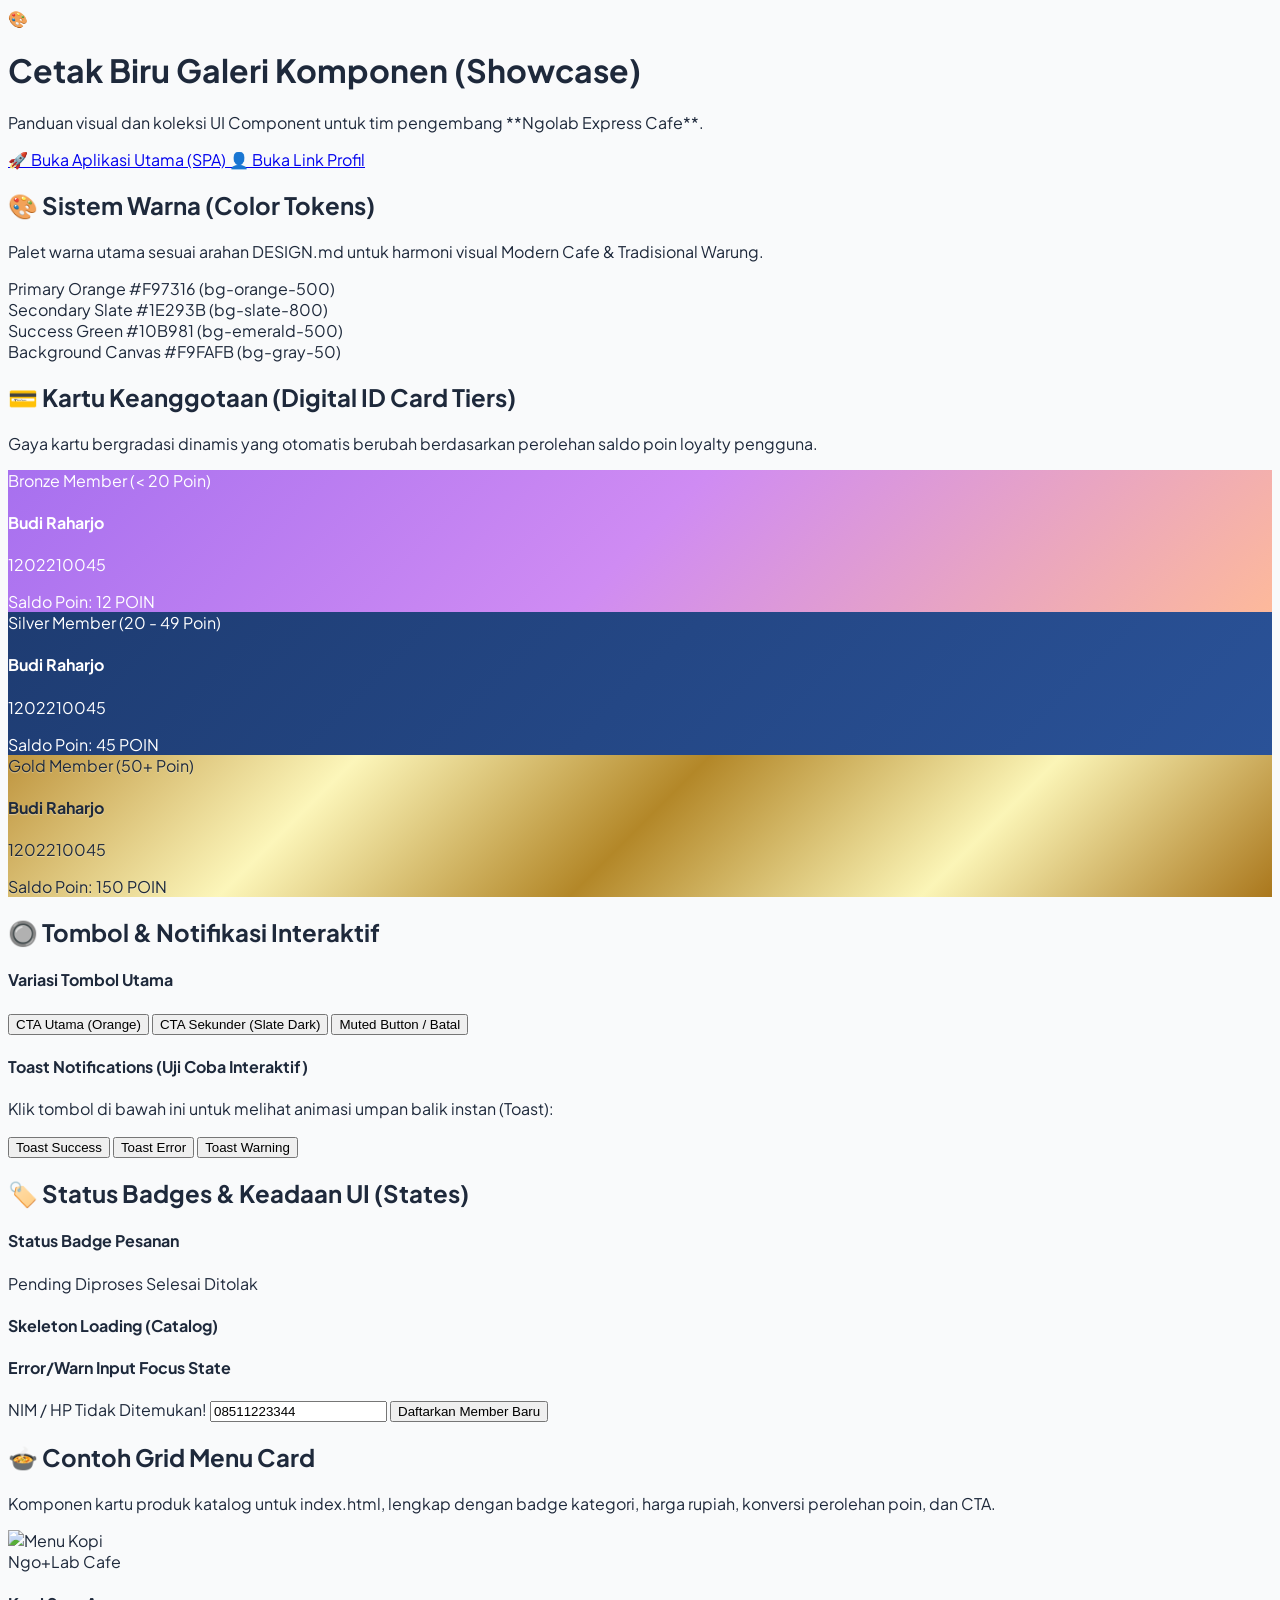
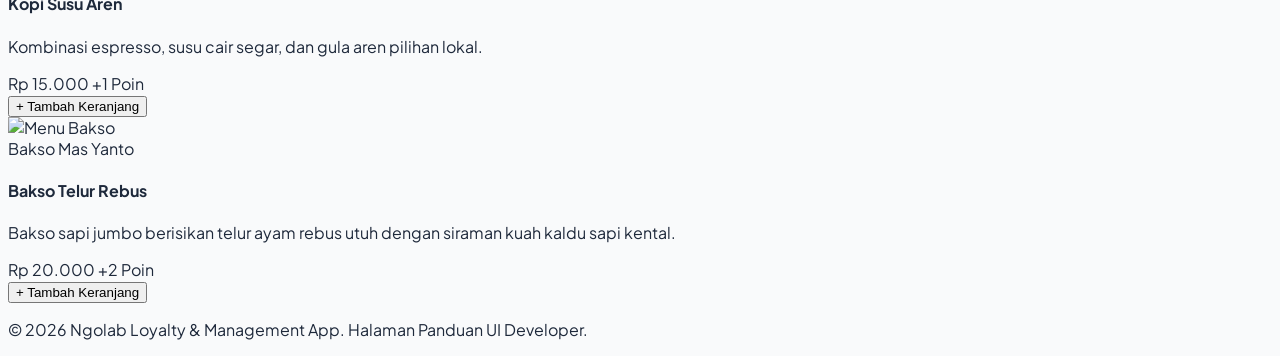
==== showcase.html @ 0a48be57 "Add files via upload Upload main folder and main file." ====
<!DOCTYPE html>
<html lang="id">
<head>
  <meta charset="UTF-8">
  <meta name="viewport" content="width=device-width, initial-scale=1.0">
  <title>Ngolab UI Component Showcase & Styleguide</title>
  
  <!-- Tailwind CSS CDN -->
  <script src="https://cdn.tailwindcss.com"></script>
  
  <!-- Custom Stylesheet -->
  <link rel="stylesheet" href="assets/css/style.css">
  
  <script>
    tailwind.config = {
      theme: {
        extend: {
          colors: {
            brand: {
              orange: '#F97316',
              slate: '#1E293B',
              bg: '#F9FAFB'
            }
          }
        }
      }
    }
  </script>
</head>
<body class="bg-gray-50 min-h-screen p-6 md:p-12">

  <!-- Toast Container -->
  <div id="toast-container" class="fixed top-4 right-4 z-50 flex flex-col items-end space-y-3"></div>

  <!-- Showcase Header -->
  <header class="max-w-6xl mx-auto mb-12 border-b border-gray-200 pb-6">
    <div class="flex items-center space-x-3">
      <span class="text-4xl">🎨</span>
      <div>
        <h1 class="text-3xl font-extrabold text-slate-800">Cetak Biru Galeri Komponen (Showcase)</h1>
        <p class="text-sm text-gray-500 mt-1">Panduan visual dan koleksi UI Component untuk tim pengembang **Ngolab Express Cafe**.</p>
      </div>
    </div>
    <div class="mt-6 flex flex-wrap gap-3">
      <a href="index.html" class="bg-orange-500 hover:bg-orange-600 text-white font-bold py-2 px-4 rounded-xl text-xs transition">
        🚀 Buka Aplikasi Utama (SPA)
      </a>
      <a href="profil.html" class="bg-slate-800 hover:bg-slate-900 text-white font-bold py-2 px-4 rounded-xl text-xs transition">
        👤 Buka Link Profil
      </a>
    </div>
  </header>

  <!-- Showcase Content Grid -->
  <main class="max-w-6xl mx-auto space-y-12">

    <!-- ================= SECTION 1: COLOR PALETTE ================= -->
    <section class="bg-white rounded-2xl p-6 shadow-sm border border-gray-100 space-y-4">
      <h2 class="text-xl font-bold text-slate-800 flex items-center space-x-2">
        <span class="text-base">🎨</span>
        <span>Sistem Warna (Color Tokens)</span>
      </h2>
      <p class="text-xs text-gray-400">Palet warna utama sesuai arahan DESIGN.md untuk harmoni visual Modern Cafe & Tradisional Warung.</p>
      
      <div class="grid grid-cols-2 md:grid-cols-4 gap-4">
        <div class="p-4 rounded-xl border border-gray-100 space-y-2">
          <div class="h-16 rounded-lg bg-orange-500 shadow-sm"></div>
          <span class="block text-xs font-bold text-slate-700">Primary Orange</span>
          <span class="block text-[10px] text-gray-400 font-mono">#F97316 (bg-orange-500)</span>
        </div>
        <div class="p-4 rounded-xl border border-gray-100 space-y-2">
          <div class="h-16 rounded-lg bg-slate-800 shadow-sm"></div>
          <span class="block text-xs font-bold text-slate-700">Secondary Slate</span>
          <span class="block text-[10px] text-gray-400 font-mono">#1E293B (bg-slate-800)</span>
        </div>
        <div class="p-4 rounded-xl border border-gray-100 space-y-2">
          <div class="h-16 rounded-lg bg-emerald-500 shadow-sm"></div>
          <span class="block text-xs font-bold text-slate-700">Success Green</span>
          <span class="block text-[10px] text-gray-400 font-mono">#10B981 (bg-emerald-500)</span>
        </div>
        <div class="p-4 rounded-xl border border-gray-100 space-y-2">
          <div class="h-16 rounded-lg bg-gray-50 border border-gray-200"></div>
          <span class="block text-xs font-bold text-slate-700">Background Canvas</span>
          <span class="block text-[10px] text-gray-400 font-mono">#F9FAFB (bg-gray-50)</span>
        </div>
      </div>
    </section>

    <!-- ================= SECTION 2: DIGITAL ID CARDS ================= -->
    <section class="bg-white rounded-2xl p-6 shadow-sm border border-gray-100 space-y-6">
      <h2 class="text-xl font-bold text-slate-800 flex items-center space-x-2">
        <span class="text-base">💳</span>
        <span>Kartu Keanggotaan (Digital ID Card Tiers)</span>
      </h2>
      <p class="text-xs text-gray-400">Gaya kartu bergradasi dinamis yang otomatis berubah berdasarkan perolehan saldo poin loyalty pengguna.</p>
      
      <div class="grid grid-cols-1 md:grid-cols-3 gap-6">
        <!-- Bronze -->
        <div class="rounded-2xl p-6 shadow-md id-card-bronze flex flex-col justify-between min-h-[180px]">
          <div>
            <span class="text-[10px] uppercase tracking-widest font-extrabold opacity-75">Bronze Member (&lt; 20 Poin)</span>
            <h4 class="text-lg font-bold mt-1">Budi Raharjo</h4>
            <p class="text-[10px] opacity-75">1202210045</p>
          </div>
          <div class="mt-4">
            <span class="text-[10px] opacity-75 block">Saldo Poin:</span>
            <span class="text-2xl font-extrabold">12 POIN</span>
          </div>
        </div>
        
        <!-- Silver -->
        <div class="rounded-2xl p-6 shadow-md id-card-silver flex flex-col justify-between min-h-[180px]">
          <div>
            <span class="text-[10px] uppercase tracking-widest font-extrabold opacity-75">Silver Member (20 - 49 Poin)</span>
            <h4 class="text-lg font-bold mt-1">Budi Raharjo</h4>
            <p class="text-[10px] opacity-75">1202210045</p>
          </div>
          <div class="mt-4">
            <span class="text-[10px] opacity-75 block">Saldo Poin:</span>
            <span class="text-2xl font-extrabold">45 POIN</span>
          </div>
        </div>
        
        <!-- Gold -->
        <div class="rounded-2xl p-6 shadow-md id-card-gold flex flex-col justify-between min-h-[180px]">
          <div>
            <span class="text-[10px] uppercase tracking-widest font-extrabold opacity-75">Gold Member (50+ Poin)</span>
            <h4 class="text-lg font-bold mt-1">Budi Raharjo</h4>
            <p class="text-[10px] opacity-75">1202210045</p>
          </div>
          <div class="mt-4">
            <span class="text-[10px] opacity-75 block">Saldo Poin:</span>
            <span class="text-2xl font-extrabold">150 POIN</span>
          </div>
        </div>
      </div>
    </section>

    <!-- ================= SECTION 3: BUTTONS & INTERACTIVES ================= -->
    <section class="bg-white rounded-2xl p-6 shadow-sm border border-gray-100 space-y-6">
      <h2 class="text-xl font-bold text-slate-800 flex items-center space-x-2">
        <span class="text-base">🔘</span>
        <span>Tombol & Notifikasi Interaktif</span>
      </h2>
      
      <div class="grid grid-cols-1 md:grid-cols-2 gap-8">
        <!-- Buttons Column -->
        <div class="space-y-4">
          <h4 class="text-sm font-bold text-slate-700">Variasi Tombol Utama</h4>
          
          <div class="space-y-2">
            <button class="w-full bg-orange-500 hover:bg-orange-600 text-white font-bold py-3 px-4 rounded-xl transition duration-150 text-sm shadow-sm">
              CTA Utama (Orange)
            </button>
            <button class="w-full bg-slate-800 hover:bg-slate-900 text-white font-bold py-3 px-4 rounded-xl transition duration-150 text-sm shadow-sm">
              CTA Sekunder (Slate Dark)
            </button>
            <button class="w-full bg-gray-100 hover:bg-gray-200 text-slate-700 font-semibold py-2 px-4 rounded-xl transition duration-150 text-xs">
              Muted Button / Batal
            </button>
          </div>
        </div>
        
        <!-- Interactive Toasts Trigger (For Demo purposes) -->
        <div class="space-y-4">
          <h4 class="text-sm font-bold text-slate-700">Toast Notifications (Uji Coba Interaktif)</h4>
          <p class="text-xs text-gray-500">Klik tombol di bawah ini untuk melihat animasi umpan balik instan (Toast):</p>
          
          <div class="grid grid-cols-2 gap-2">
            <button onclick="window.triggerToast('Poin Berhasil Ditambahkan!', 'success')" 
                    class="bg-green-50 hover:bg-green-100 border border-green-200 text-green-700 font-bold py-2 px-3 rounded-lg text-xs transition">
              Toast Success
            </button>
            <button onclick="window.triggerToast('Poin tidak mencukupi!', 'error')" 
                    class="bg-red-50 hover:bg-red-100 border border-red-200 text-red-700 font-bold py-2 px-3 rounded-lg text-xs transition">
              Toast Error
            </button>
            <button onclick="window.triggerToast('Nomor HP belum terdaftar!', 'warning')" 
                    class="bg-yellow-50 hover:bg-yellow-100 border border-yellow-200 text-yellow-800 font-bold py-2 px-3 rounded-lg text-xs transition col-span-2">
              Toast Warning
            </button>
          </div>
        </div>
      </div>
    </section>

    <!-- ================= SECTION 4: BADGES & UI STATES ================= -->
    <section class="bg-white rounded-2xl p-6 shadow-sm border border-gray-100 space-y-6">
      <h2 class="text-xl font-bold text-slate-800 flex items-center space-x-2">
        <span class="text-base">🏷️</span>
        <span>Status Badges & Keadaan UI (States)</span>
      </h2>
      
      <div class="grid grid-cols-1 md:grid-cols-3 gap-6">
        <!-- Badges Status -->
        <div class="p-4 rounded-xl border border-gray-100 space-y-4">
          <h4 class="text-xs font-bold text-gray-400 uppercase tracking-wider">Status Badge Pesanan</h4>
          <div class="flex flex-wrap gap-2">
            <span class="text-xs font-semibold px-2.5 py-1 rounded-full bg-yellow-100 text-yellow-700 uppercase">Pending</span>
            <span class="text-xs font-semibold px-2.5 py-1 rounded-full bg-blue-100 text-blue-700 uppercase">Diproses</span>
            <span class="text-xs font-semibold px-2.5 py-1 rounded-full bg-green-100 text-green-700 uppercase">Selesai</span>
            <span class="text-xs font-semibold px-2.5 py-1 rounded-full bg-red-100 text-red-700 uppercase">Ditolak</span>
          </div>
        </div>
        
        <!-- Loading State Demo -->
        <div class="p-4 rounded-xl border border-gray-100 space-y-3">
          <h4 class="text-xs font-bold text-gray-400 uppercase tracking-wider">Skeleton Loading (Catalog)</h4>
          <div class="border border-gray-100 rounded-xl overflow-hidden shadow-sm bg-white">
            <div class="h-20 skeleton-loading w-full"></div>
            <div class="p-3 space-y-2">
              <div class="h-3 skeleton-loading w-2/3 rounded"></div>
              <div class="h-2 skeleton-loading w-1/2 rounded"></div>
            </div>
          </div>
        </div>
        
        <!-- Input Validation State -->
        <div class="p-4 rounded-xl border border-gray-100 space-y-3">
          <h4 class="text-xs font-bold text-gray-400 uppercase tracking-wider">Error/Warn Input Focus State</h4>
          <div>
            <label class="block text-[10px] font-bold text-yellow-600 mb-1">NIM / HP Tidak Ditemukan!</label>
            <input type="text" value="08511223344" readonly
                   class="w-full px-3 py-2 border-2 border-yellow-500 focus:outline-none rounded-xl text-sm font-semibold bg-yellow-50/50">
            <button class="mt-2 w-full bg-yellow-500 hover:bg-yellow-600 text-white font-bold py-1.5 rounded-lg text-[10px] uppercase">
              Daftarkan Member Baru
            </button>
          </div>
        </div>
      </div>
    </section>

    <!-- ================= SECTION 5: GRID MENU CARD ================= -->
    <section class="bg-white rounded-2xl p-6 shadow-sm border border-gray-100 space-y-4">
      <h2 class="text-xl font-bold text-slate-800 flex items-center space-x-2">
        <span class="text-base">🍲</span>
        <span>Contoh Grid Menu Card</span>
      </h2>
      <p class="text-xs text-gray-400">Komponen kartu produk katalog untuk index.html, lengkap dengan badge kategori, harga rupiah, konversi perolehan poin, dan CTA.</p>
      
      <div class="grid grid-cols-1 md:grid-cols-3 gap-6">
        <!-- Cafe Menu Card -->
        <div class="bg-white rounded-xl shadow-sm overflow-hidden border border-gray-200 max-w-sm hover-scale">
          <img src="https://images.unsplash.com/photo-1541167760496-1628856ab772?auto=format&fit=crop&w=300&q=80" alt="Menu Kopi" class="h-40 w-full object-cover">
          <div class="p-4">
            <span class="text-[10px] font-bold px-2.5 py-0.5 rounded-full bg-orange-100 text-orange-600">Ngo+Lab Cafe</span>
            <h4 class="font-bold text-slate-800 mt-2 text-base">Kopi Susu Aren</h4>
            <p class="text-xs text-gray-400 mt-1 line-clamp-2">Kombinasi espresso, susu cair segar, dan gula aren pilihan lokal.</p>
            <div class="flex items-center justify-between mt-4">
              <span class="font-extrabold text-orange-600 text-base">Rp 15.000</span>
              <span class="text-[10px] font-bold text-emerald-600 bg-emerald-50 px-2 py-0.5 rounded-md">+1 Poin</span>
            </div>
            <button class="w-full bg-slate-800 text-white font-bold py-2 rounded-lg text-xs mt-3">
              + Tambah Keranjang
            </button>
          </div>
        </div>
        
        <!-- Bakso Menu Card -->
        <div class="bg-white rounded-xl shadow-sm overflow-hidden border border-gray-200 max-w-sm hover-scale">
          <img src="https://images.unsplash.com/photo-1529042410759-befb1204b468?auto=format&fit=crop&w=300&q=80" alt="Menu Bakso" class="h-40 w-full object-cover">
          <div class="p-4">
            <span class="text-[10px] font-bold px-2.5 py-0.5 rounded-full bg-slate-100 text-slate-600">Bakso Mas Yanto</span>
            <h4 class="font-bold text-slate-800 mt-2 text-base">Bakso Telur Rebus</h4>
            <p class="text-xs text-gray-400 mt-1 line-clamp-2">Bakso sapi jumbo berisikan telur ayam rebus utuh dengan siraman kuah kaldu sapi kental.</p>
            <div class="flex items-center justify-between mt-4">
              <span class="font-extrabold text-orange-600 text-base">Rp 20.000</span>
              <span class="text-[10px] font-bold text-emerald-600 bg-emerald-50 px-2 py-0.5 rounded-md">+2 Poin</span>
            </div>
            <button class="w-full bg-slate-800 text-white font-bold py-2 rounded-lg text-xs mt-3">
              + Tambah Keranjang
            </button>
          </div>
        </div>
      </div>
    </section>

  </main>

  <footer class="max-w-6xl mx-auto mt-16 py-6 border-t border-gray-200 text-center text-xs text-gray-400">
    <p>&copy; 2026 Ngolab Loyalty & Management App. Halaman Panduan UI Developer.</p>
  </footer>

  <!-- Trigger Toast Import Setup -->
  <script type="module">
    import { showToast } from './assets/js/api.js';
    window.triggerToast = (msg, type) => showToast(msg, type);
  </script>
</body>
</html>
---- assets/css/style.css ----
/* Custom CSS Stylesheet for Ngolab Express Cafe */

@import url('https://fonts.googleapis.com/css2?family=Plus+Jakarta+Sans:wght@300;400;500;600;700;800&display=swap');

:root {
  --primary-orange: #F97316;
  --secondary-slate: #1E293B;
  --bg-gray: #F9FAFB;
}

body {
  font-family: 'Plus Jakarta Sans', sans-serif;
  background-color: var(--bg-gray);
  color: var(--secondary-slate);
  scroll-behavior: smooth;
}

/* Glassmorphism Styles */
.glass-panel {
  background: rgba(255, 255, 255, 0.7);
  backdrop-filter: blur(12px);
  -webkit-backdrop-filter: blur(12px);
  border: 1px solid rgba(255, 255, 255, 0.3);
}

.glass-card {
  background: rgba(255, 255, 255, 0.85);
  backdrop-filter: blur(8px);
  -webkit-backdrop-filter: blur(8px);
  border: 1px solid rgba(255, 255, 255, 0.5);
  box-shadow: 0 4px 30px rgba(0, 0, 0, 0.03);
}

.glass-navbar {
  background: rgba(30, 41, 59, 0.85); /* Slate 800 with transparency */
  backdrop-filter: blur(16px);
  -webkit-backdrop-filter: blur(16px);
  border-bottom: 1px solid rgba(255, 255, 255, 0.1);
}

/* Tab Transitions */
.tab-content {
  transition: opacity 0.25s ease-in-out, transform 0.25s ease-in-out;
}

.tab-content.hidden-tab {
  opacity: 0;
  transform: translateY(10px);
  pointer-events: none;
  position: absolute;
  width: 100%;
}

.tab-content.active-tab {
  opacity: 1;
  transform: translateY(0);
  position: relative;
}

/* Digital ID Card Styling */
.id-card-bronze {
  background: linear-gradient(135deg, #a770ef 0%, #cf8bf3 50%, #fdb99b 100%);
  color: white;
}

.id-card-silver {
  background: linear-gradient(135deg, #1e3c72 0%, #2a5298 100%);
  color: white;
}

.id-card-gold {
  background: linear-gradient(135deg, #bf953f 0%, #fcf6ba 25%, #b38728 50%, #fbf5b7 75%, #aa771c 100%);
  color: #1e293b;
  text-shadow: 0 1px 1px rgba(255,255,255,0.4);
}

/* Drawer Transitions */
.drawer-backdrop {
  transition: opacity 0.3s ease-in-out;
}

.drawer-content {
  transition: transform 0.3s cubic-bezier(0.4, 0, 0.2, 1);
}

/* Skeleton Loading Animation */
@keyframes skeleton-blink {
  0%, 100% {
    background-color: rgba(229, 231, 235, 1); /* gray-200 */
  }
  50% {
    background-color: rgba(243, 244, 246, 1); /* gray-100 */
  }
}

.skeleton-loading {
  animation: skeleton-blink 1.5s infinite ease-in-out;
}

/* Custom Scrollbar */
::-webkit-scrollbar {
  width: 6px;
  height: 6px;
}

::-webkit-scrollbar-track {
  background: transparent;
}

::-webkit-scrollbar-thumb {
  background: rgba(156, 163, 175, 0.5); /* Gray 400 */
  border-radius: 9999px;
}

::-webkit-scrollbar-thumb:hover {
  background: rgba(156, 163, 175, 0.8);
}

/* Micro-animations */
.hover-scale {
  transition: transform 0.2s cubic-bezier(0.4, 0, 0.2, 1), box-shadow 0.2s;
}

.hover-scale:hover {
  transform: translateY(-2px) scale(1.01);
  box-shadow: 0 10px 25px -5px rgba(0, 0, 0, 0.05), 0 8px 10px -6px rgba(0, 0, 0, 0.05);
}

.active-nav-link {
  color: var(--primary-orange) !important;
  position: relative;
}

.active-nav-link::after {
  content: '';
  position: absolute;
  bottom: -4px;
  left: 0;
  width: 100%;
  height: 2px;
  background-color: var(--primary-orange);
  border-radius: 99px;
}
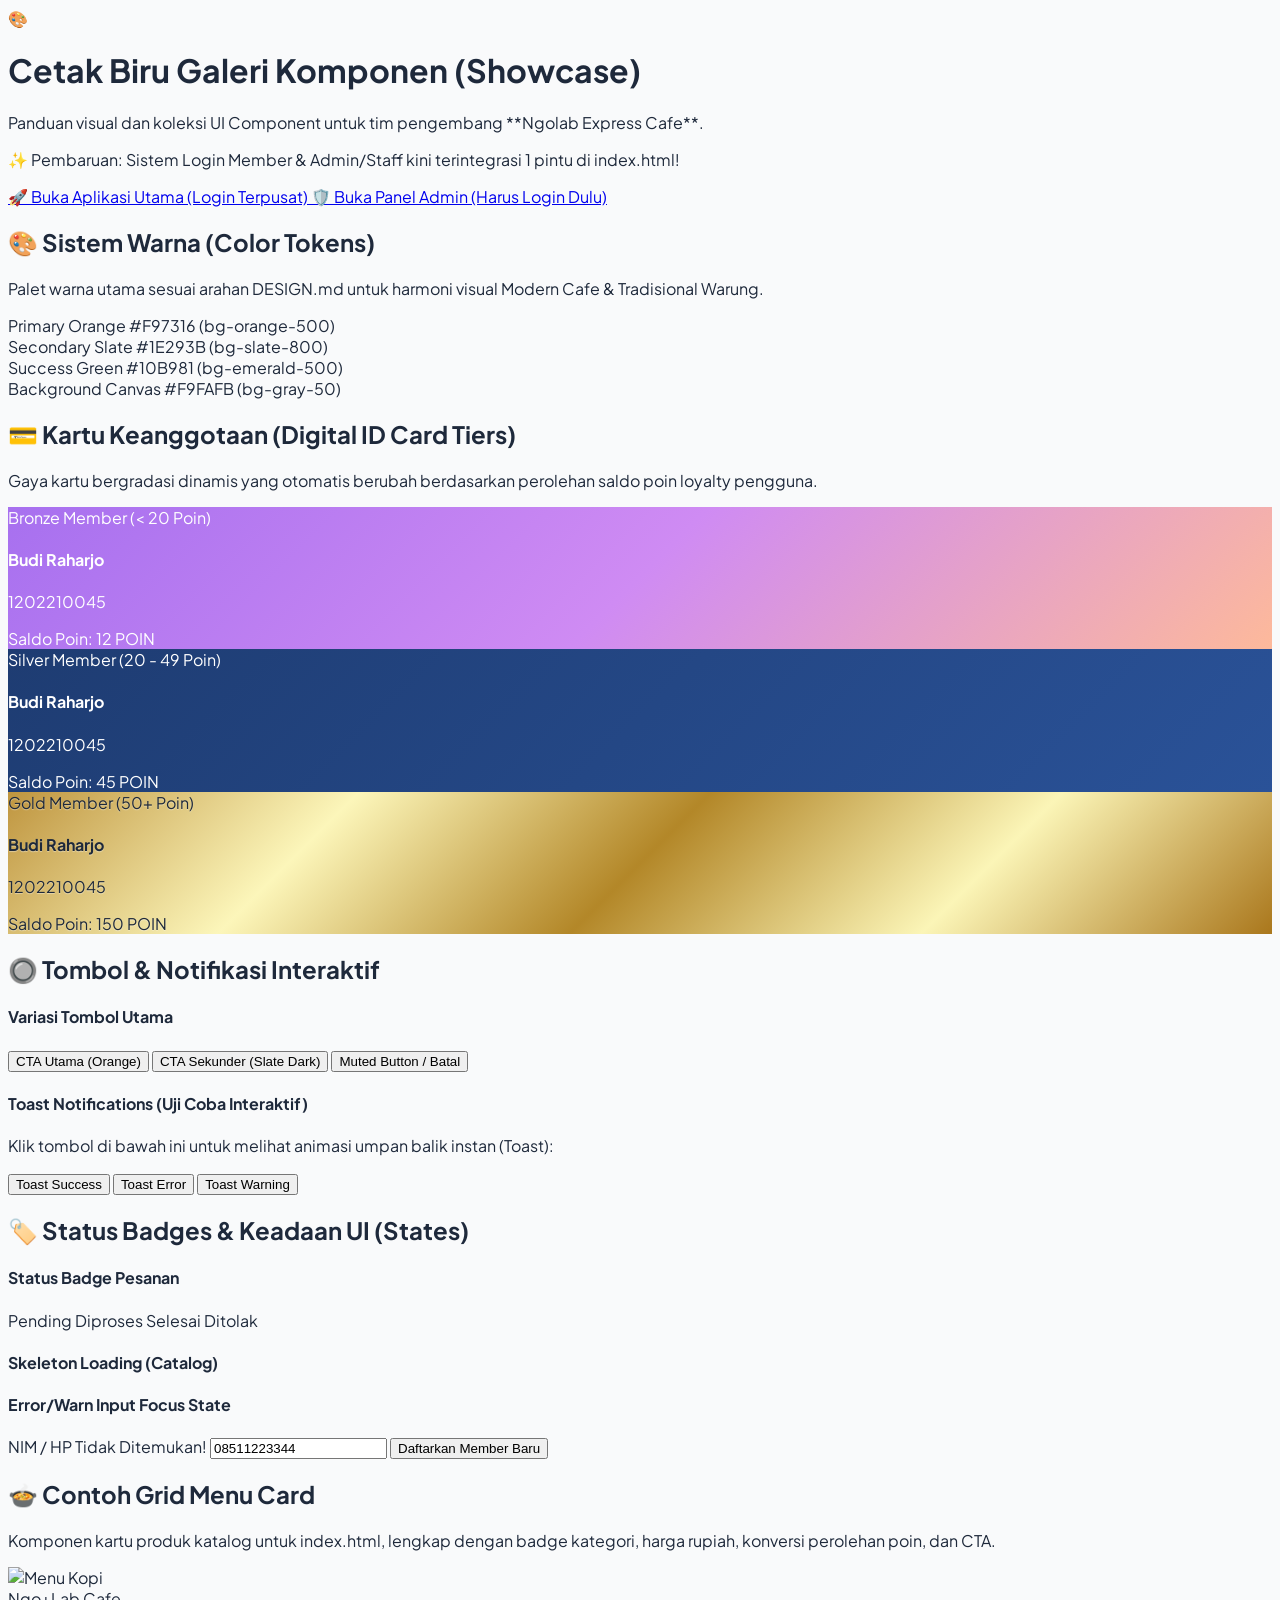
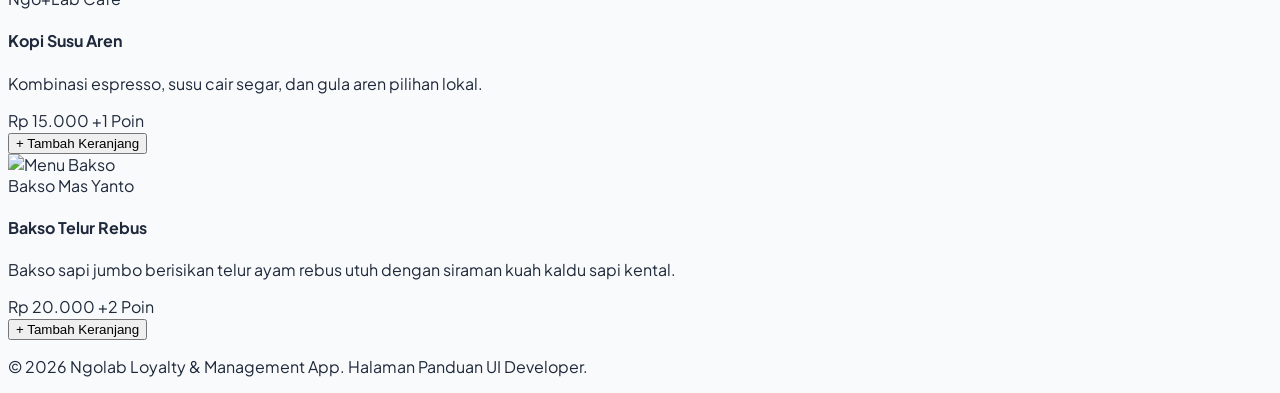
==== commit 3689caa6: "feat: implement unified admin dashboard with centralized navigation and modular section handling" ====
--- a/showcase.html
+++ b/showcase.html
@@ -39,14 +39,15 @@
       <div>
         <h1 class="text-3xl font-extrabold text-slate-800">Cetak Biru Galeri Komponen (Showcase)</h1>
         <p class="text-sm text-gray-500 mt-1">Panduan visual dan koleksi UI Component untuk tim pengembang **Ngolab Express Cafe**.</p>
+        <p class="text-xs text-orange-600 mt-1 font-bold">✨ Pembaruan: Sistem Login Member & Admin/Staff kini terintegrasi 1 pintu di index.html!</p>
       </div>
     </div>
     <div class="mt-6 flex flex-wrap gap-3">
       <a href="index.html" class="bg-orange-500 hover:bg-orange-600 text-white font-bold py-2 px-4 rounded-xl text-xs transition">
-        🚀 Buka Aplikasi Utama (SPA)
+        🚀 Buka Aplikasi Utama (Login Terpusat)
       </a>
-      <a href="profil.html" class="bg-slate-800 hover:bg-slate-900 text-white font-bold py-2 px-4 rounded-xl text-xs transition">
-        👤 Buka Link Profil
+      <a href="admin/admin_dashboard.php" class="bg-slate-800 hover:bg-slate-900 text-white font-bold py-2 px-4 rounded-xl text-xs transition">
+        🛡️ Buka Panel Admin (Harus Login Dulu)
       </a>
     </div>
   </header>
